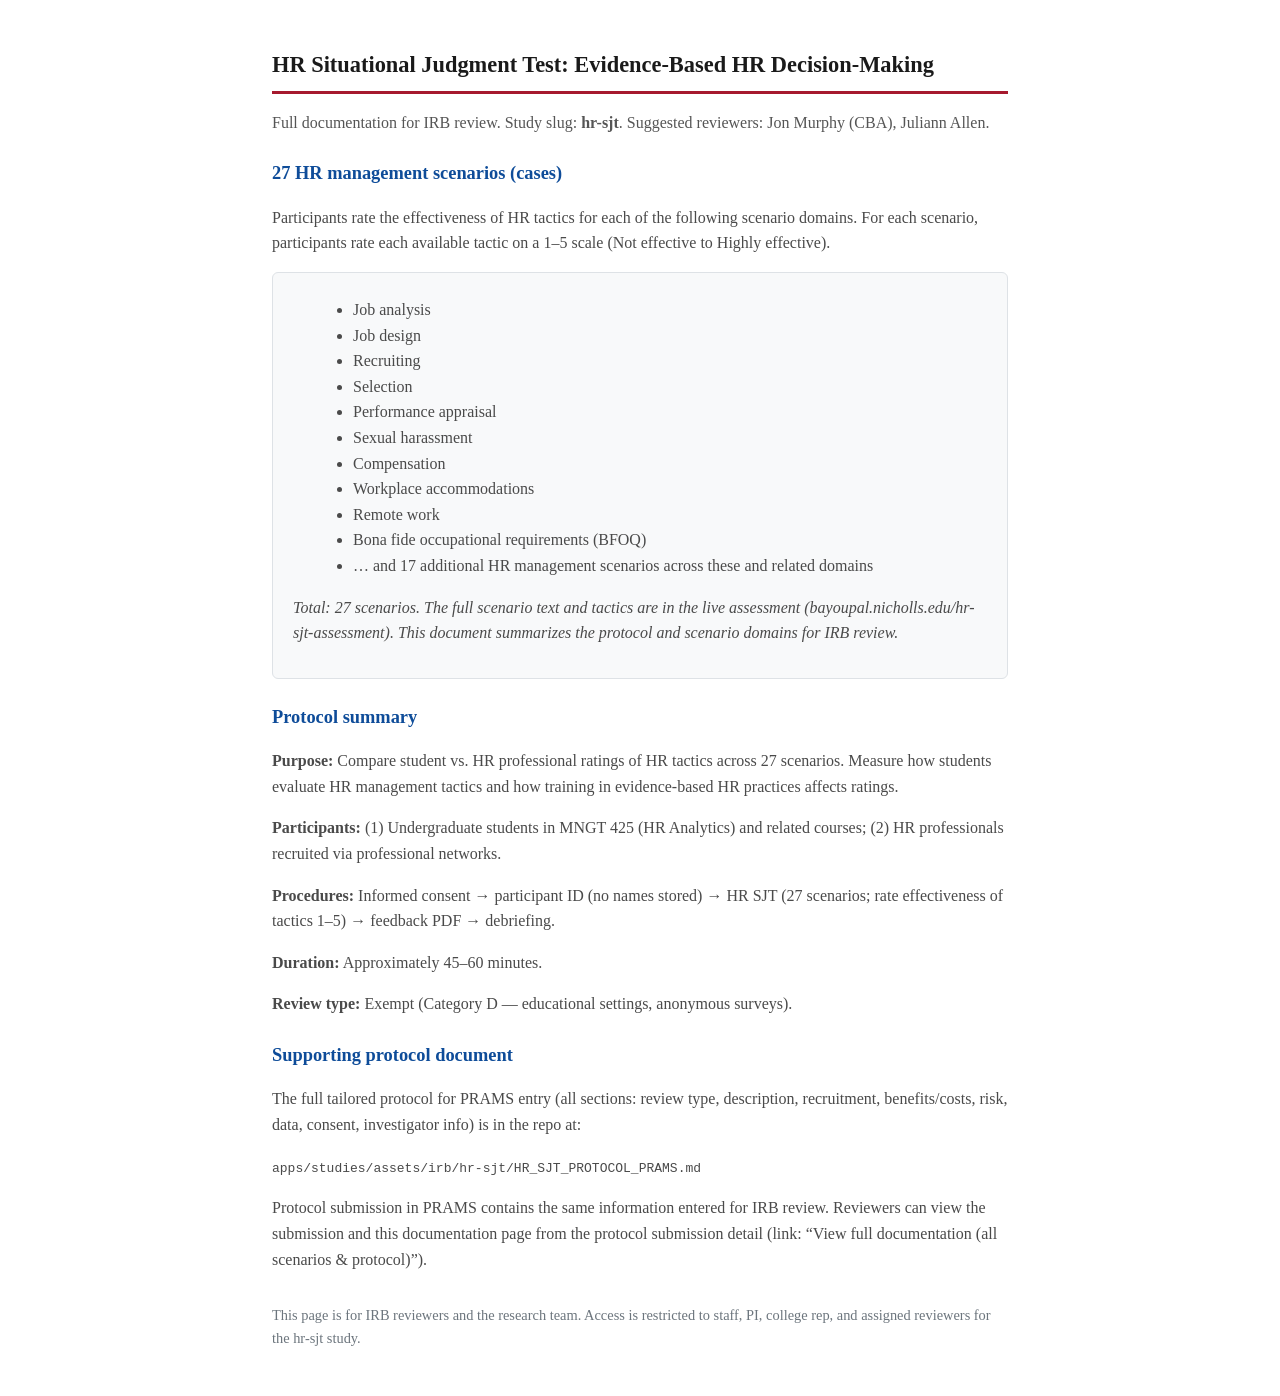
==== docs/HR_SJT_DOCUMENTATION.html @ 8acdb1a2 "HR SJT: documentation page (27 scenarios), assign_hr_sjt_reviewers, link for Juliann Made-with: Curs" ====
<!DOCTYPE html>
<html lang="en">
<head>
  <meta charset="UTF-8">
  <meta name="viewport" content="width=device-width, initial-scale=1.0">
  <title>HR Situational Judgment Test — Full Documentation</title>
  <style>
    :root { --navy: #0E4C99; --red: #A6192E; --gray: #4A4A4A; }
    * { box-sizing: border-box; }
    body { font-family: Georgia, 'Times New Roman', serif; line-height: 1.6; color: var(--gray); max-width: 800px; margin: 0 auto; padding: 2rem; background: #fff; }
    h1 { font-size: 1.4rem; color: #1a1a1a; border-bottom: 3px solid var(--red); padding-bottom: 0.5rem; }
    h2 { font-size: 1.15rem; color: var(--navy); margin: 1.5rem 0 0.5rem; }
    .lead { color: #555; margin-bottom: 1.5rem; }
    ul { margin: 0.5rem 0 1rem 1.25rem; }
    .card { background: #f8f9fa; border: 1px solid #dee2e6; border-radius: 6px; padding: 1rem 1.25rem; margin-bottom: 1rem; }
    .footer { font-size: 0.9rem; color: #6c757d; margin-top: 2rem; }
    a { color: var(--navy); }
  </style>
</head>
<body>
  <h1>HR Situational Judgment Test: Evidence-Based HR Decision-Making</h1>
  <p class="lead">Full documentation for IRB review. Study slug: <strong>hr-sjt</strong>. Suggested reviewers: Jon Murphy (CBA), Juliann Allen.</p>

  <h2>27 HR management scenarios (cases)</h2>
  <p>Participants rate the effectiveness of HR tactics for each of the following scenario domains. For each scenario, participants rate each available tactic on a 1–5 scale (Not effective to Highly effective).</p>
  <div class="card">
    <ul>
      <li>Job analysis</li>
      <li>Job design</li>
      <li>Recruiting</li>
      <li>Selection</li>
      <li>Performance appraisal</li>
      <li>Sexual harassment</li>
      <li>Compensation</li>
      <li>Workplace accommodations</li>
      <li>Remote work</li>
      <li>Bona fide occupational requirements (BFOQ)</li>
      <li>… and 17 additional HR management scenarios across these and related domains</li>
    </ul>
    <p><em>Total: 27 scenarios. The full scenario text and tactics are in the live assessment (bayoupal.nicholls.edu/hr-sjt-assessment). This document summarizes the protocol and scenario domains for IRB review.</em></p>
  </div>

  <h2>Protocol summary</h2>
  <p><strong>Purpose:</strong> Compare student vs. HR professional ratings of HR tactics across 27 scenarios. Measure how students evaluate HR management tactics and how training in evidence-based HR practices affects ratings.</p>
  <p><strong>Participants:</strong> (1) Undergraduate students in MNGT 425 (HR Analytics) and related courses; (2) HR professionals recruited via professional networks.</p>
  <p><strong>Procedures:</strong> Informed consent → participant ID (no names stored) → HR SJT (27 scenarios; rate effectiveness of tactics 1–5) → feedback PDF → debriefing.</p>
  <p><strong>Duration:</strong> Approximately 45–60 minutes.</p>
  <p><strong>Review type:</strong> Exempt (Category D — educational settings, anonymous surveys).</p>

  <h2>Supporting protocol document</h2>
  <p>The full tailored protocol for PRAMS entry (all sections: review type, description, recruitment, benefits/costs, risk, data, consent, investigator info) is in the repo at:</p>
  <p><code>apps/studies/assets/irb/hr-sjt/HR_SJT_PROTOCOL_PRAMS.md</code></p>
  <p>Protocol submission in PRAMS contains the same information entered for IRB review. Reviewers can view the submission and this documentation page from the protocol submission detail (link: “View full documentation (all scenarios &amp; protocol)”).</p>

  <p class="footer">This page is for IRB reviewers and the research team. Access is restricted to staff, PI, college rep, and assigned reviewers for the hr-sjt study.</p>
</body>
</html>
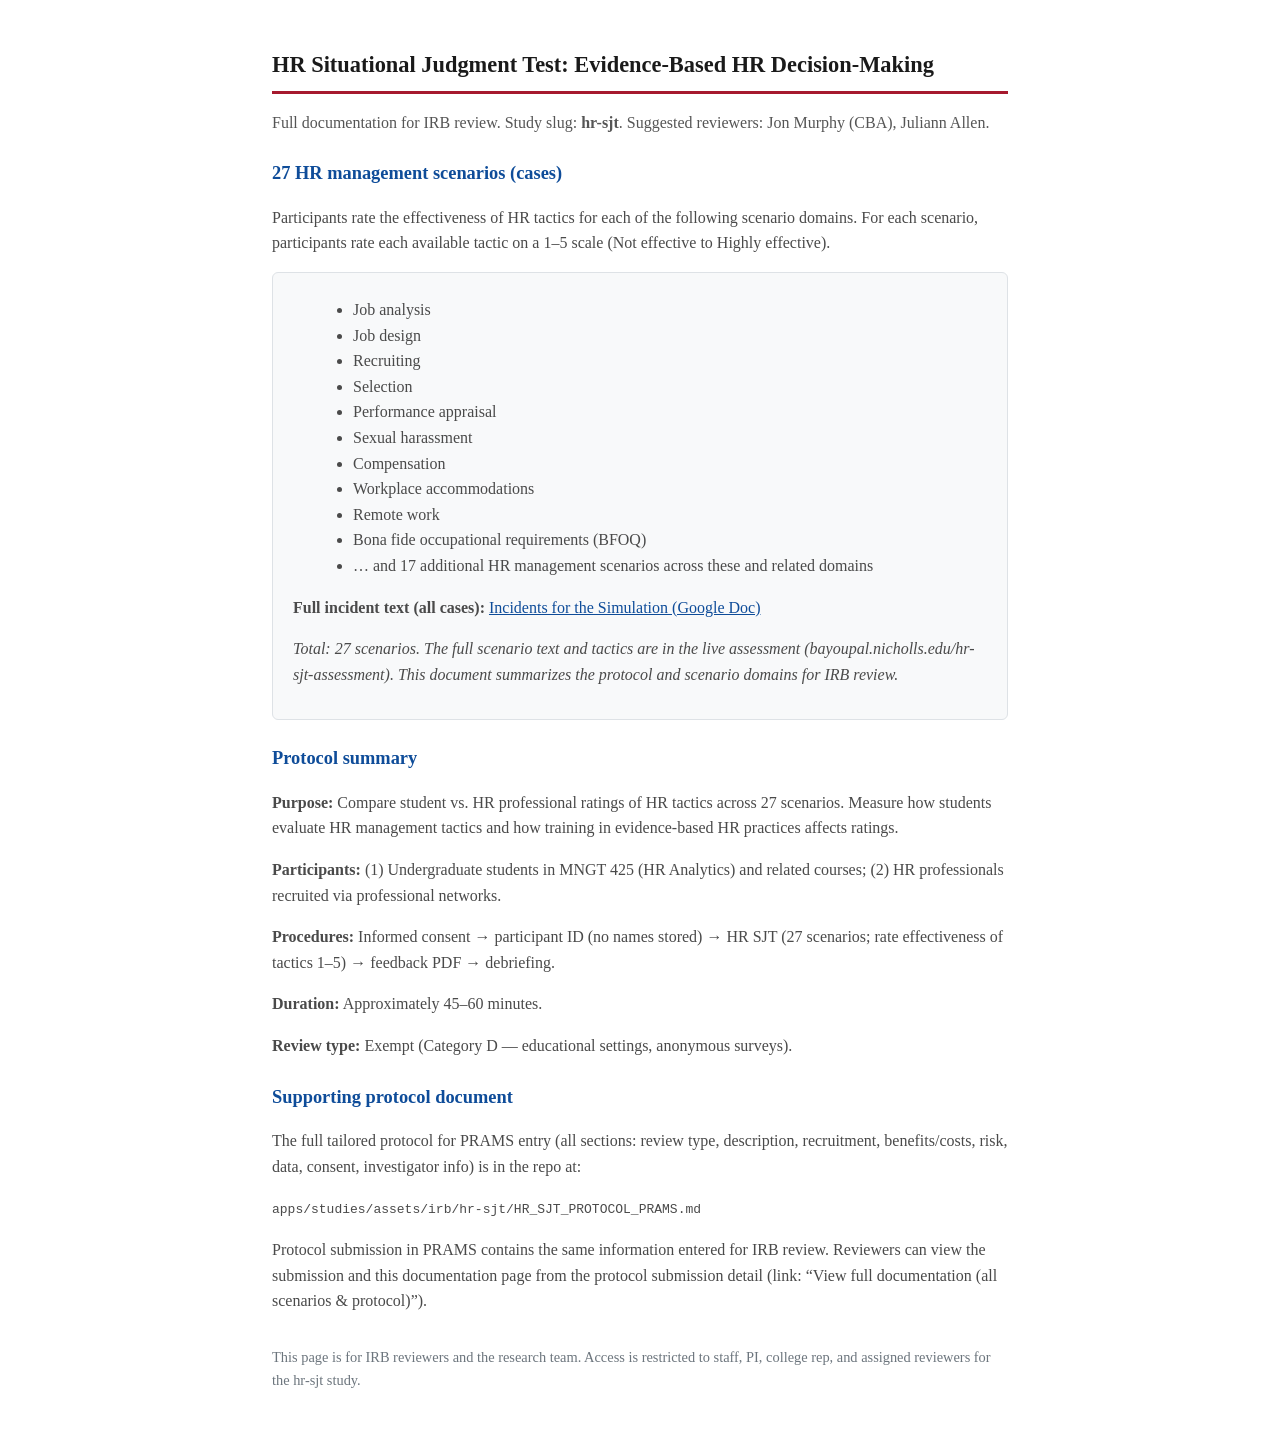
==== commit 33430163: "HR SJT docs: add link to Incidents for the Simulation (Google Doc) Made-with: Cursor" ====
--- a/docs/HR_SJT_DOCUMENTATION.html
+++ b/docs/HR_SJT_DOCUMENTATION.html
@@ -37,6 +37,7 @@
       <li>Bona fide occupational requirements (BFOQ)</li>
       <li>… and 17 additional HR management scenarios across these and related domains</li>
     </ul>
+    <p><strong>Full incident text (all cases):</strong> <a href="https://docs.google.com/document/d/11sw17jjXv2qXPVazXSc6_X0DK0Xf9t6lpTnNUEiXtRQ/edit?tab=t.0" target="_blank" rel="noopener">Incidents for the Simulation (Google Doc)</a></p>
     <p><em>Total: 27 scenarios. The full scenario text and tactics are in the live assessment (bayoupal.nicholls.edu/hr-sjt-assessment). This document summarizes the protocol and scenario domains for IRB review.</em></p>
   </div>
 
